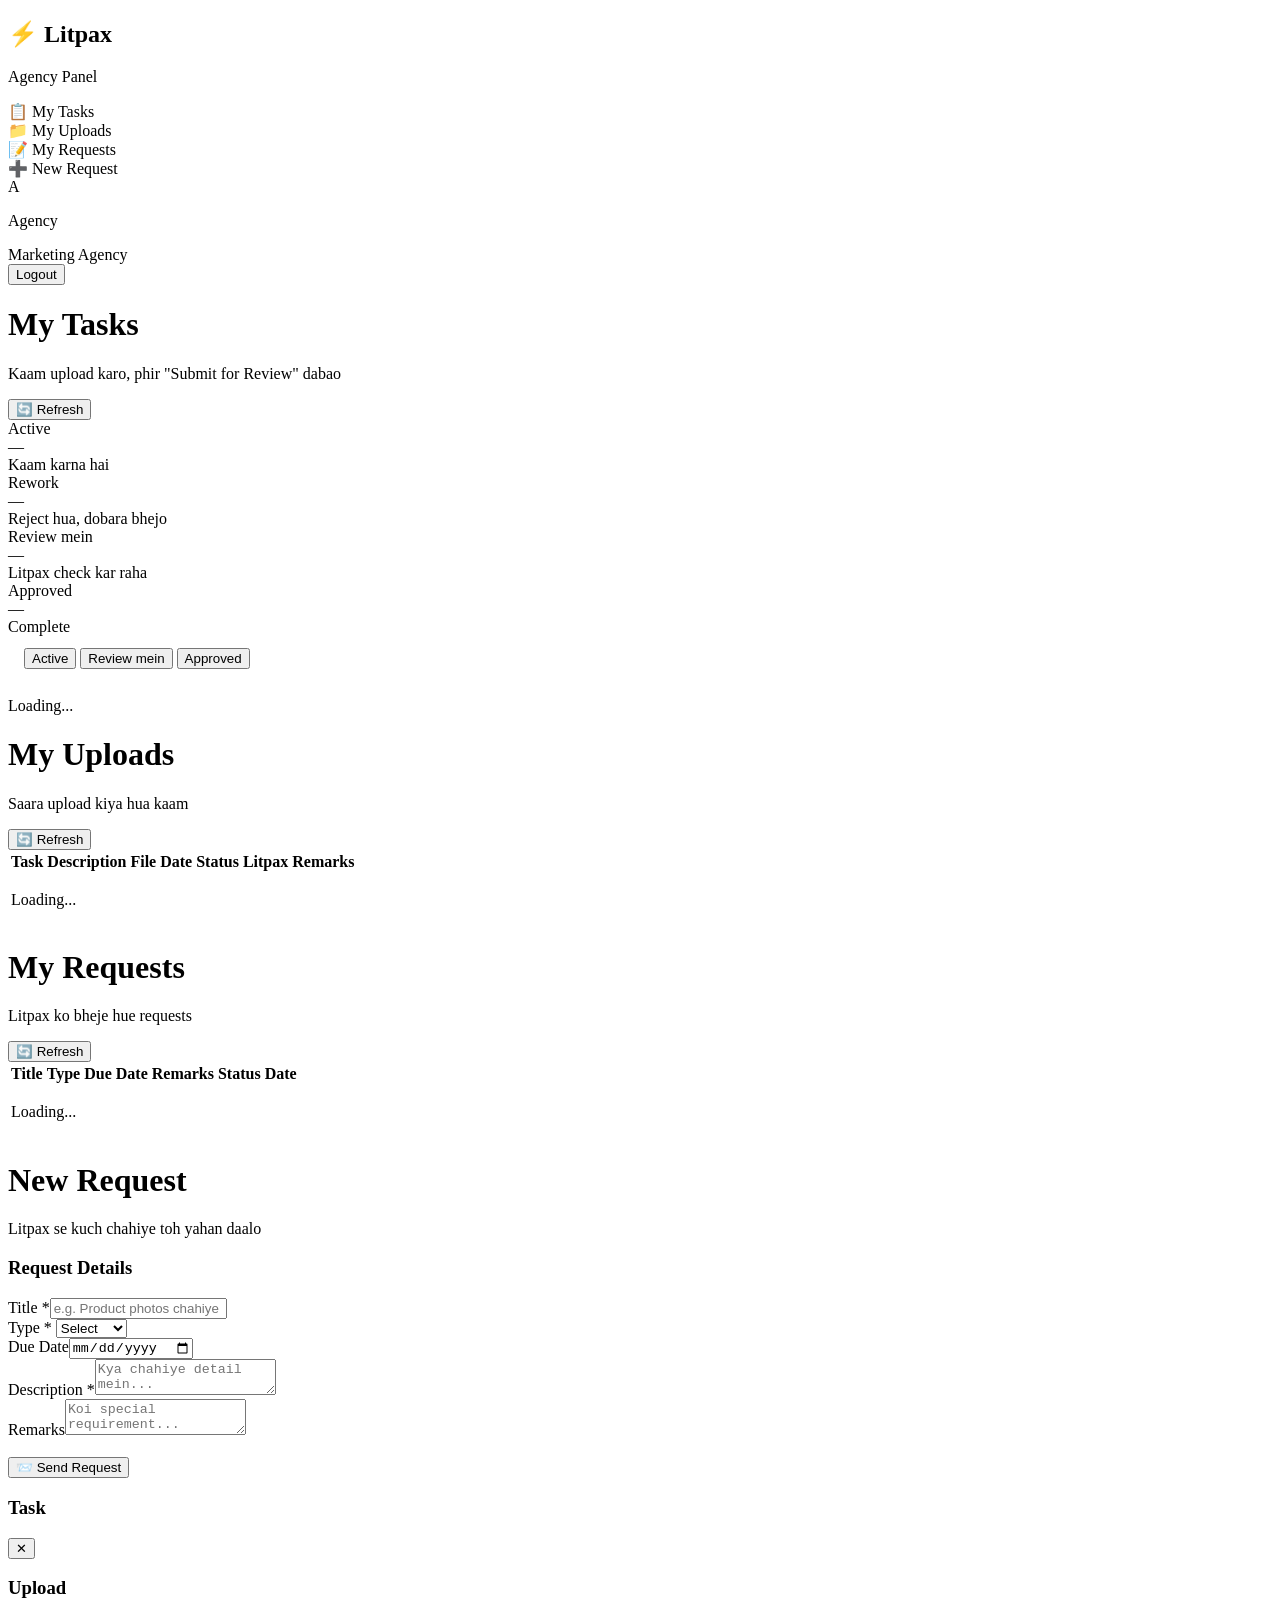
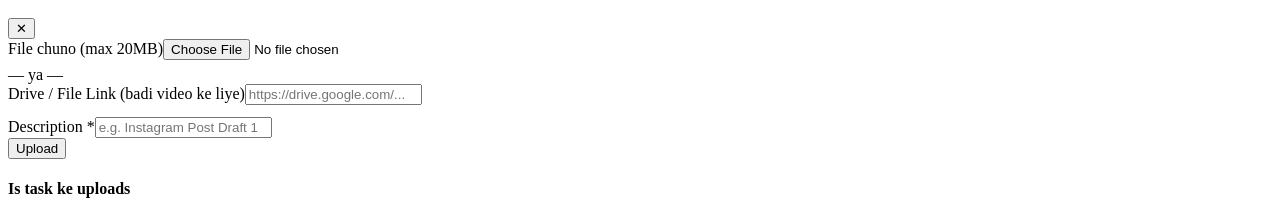
==== agency.html @ 3f4af27e "Update agency.html" ====
<!DOCTYPE html>
<html lang="en">
<head>
<meta charset="UTF-8"/>
<meta name="viewport" content="width=device-width, initial-scale=1.0"/>
<title>Agency — Litpax Marketing Hub</title>
<link rel="stylesheet" href="style.css"/>
</head>
<body class="theme-agency">

<div class="sidebar">
  <div class="sidebar-brand"><h2>⚡ Litpax</h2><p>Agency Panel</p></div>
  <nav class="nav">
    <div class="nav-item active" onclick="showSection('tasks')" id="nav-tasks"><span class="icon">📋</span> My Tasks <span class="nav-count alert" id="c-active"></span></div>
    <div class="nav-item" onclick="showSection('deliverables');loadDeliverables()" id="nav-deliverables"><span class="icon">📁</span> My Uploads</div>
    <div class="nav-item" onclick="showSection('requests');loadMyRequests()" id="nav-requests"><span class="icon">📝</span> My Requests</div>
    <div class="nav-item" onclick="showSection('newrequest')" id="nav-newrequest"><span class="icon">➕</span> New Request</div>
  </nav>
  <div class="sidebar-footer">
    <div class="user-chip">
      <div class="user-avatar" id="userAvatar">A</div>
      <div class="user-info"><p id="userName">Agency</p><span>Marketing Agency</span></div>
    </div>
    <button class="logout-btn" onclick="logout()">Logout</button>
  </div>
</div>

<div class="main">

  <!-- TASKS -->
  <div class="section active" id="section-tasks">
    <div class="page-header">
      <div><h1>My Tasks</h1><p>Kaam upload karo, phir "Submit for Review" dabao</p></div>
      <button class="btn-primary" onclick="loadTasks()">🔄 Refresh</button>
    </div>
    <div class="stats-grid">
      <div class="stat-card amber"><div class="stat-label">Active</div><div class="stat-value" id="s-active">—</div><div class="stat-sub">Kaam karna hai</div></div>
      <div class="stat-card red"><div class="stat-label">Rework</div><div class="stat-value" id="s-rework">—</div><div class="stat-sub">Reject hua, dobara bhejo</div></div>
      <div class="stat-card"><div class="stat-label">Review mein</div><div class="stat-value" id="s-review">—</div><div class="stat-sub">Litpax check kar raha</div></div>
      <div class="stat-card green"><div class="stat-label">Approved</div><div class="stat-value" id="s-done">—</div><div class="stat-sub">Complete</div></div>
    </div>
    <div id="alerts"></div>
    <div class="table-card" style="padding:12px 16px;margin-bottom:16px">
      <div class="filter-bar">
        <button class="filter-btn active" onclick="setActiveBtn(this);aFilter='active';renderTaskCards()">Active</button>
        <button class="filter-btn" onclick="setActiveBtn(this);aFilter='review';renderTaskCards()">Review mein</button>
        <button class="filter-btn" onclick="setActiveBtn(this);aFilter='done';renderTaskCards()">Approved</button>
      </div>
    </div>
    <div id="tasks-grid" class="tasks-grid"><div class="empty-state"><p>Loading...</p></div></div>
  </div>

  <!-- UPLOADS -->
  <div class="section" id="section-deliverables">
    <div class="page-header">
      <div><h1>My Uploads</h1><p>Saara upload kiya hua kaam</p></div>
      <button class="btn-primary" onclick="loadDeliverables()">🔄 Refresh</button>
    </div>
    <div class="table-card">
      <table><thead><tr><th>Task</th><th>Description</th><th>File</th><th>Date</th><th>Status</th><th>Litpax Remarks</th></tr></thead>
      <tbody id="del-tbody"><tr><td colspan="6" class="empty-state"><p>Loading...</p></td></tr></tbody></table>
    </div>
  </div>

  <!-- MY REQUESTS -->
  <div class="section" id="section-requests">
    <div class="page-header">
      <div><h1>My Requests</h1><p>Litpax ko bheje hue requests</p></div>
      <button class="btn-primary" onclick="loadMyRequests()">🔄 Refresh</button>
    </div>
    <div class="table-card">
      <table><thead><tr><th>Title</th><th>Type</th><th>Due Date</th><th>Remarks</th><th>Status</th><th>Date</th></tr></thead>
      <tbody id="req-tbody"><tr><td colspan="6" class="empty-state"><p>Loading...</p></td></tr></tbody></table>
    </div>
  </div>

  <!-- NEW REQUEST -->
  <div class="section" id="section-newrequest">
    <div class="page-header"><div><h1>New Request</h1><p>Litpax se kuch chahiye toh yahan daalo</p></div></div>
    <div class="form-card">
      <h3>Request Details</h3>
      <div class="form-grid">
        <div class="form-group full"><label>Title *</label><input type="text" id="r-title" maxlength="200" placeholder="e.g. Product photos chahiye"/></div>
        <div class="form-group">
          <label>Type *</label>
          <select id="r-type"><option value="">Select</option><option>Pictures</option><option>Content</option><option>Video</option><option>Other</option></select>
        </div>
        <div class="form-group"><label>Due Date</label><input type="date" id="r-due"/></div>
        <div class="form-group full"><label>Description *</label><textarea id="r-desc" placeholder="Kya chahiye detail mein..."></textarea></div>
        <div class="form-group full"><label>Remarks</label><textarea id="r-remarks" placeholder="Koi special requirement..."></textarea></div>
      </div>
      <br/>
      <button class="btn-primary" id="reqBtn" onclick="submitRequest()">📨 Send Request</button>
    </div>
  </div>

</div>

<!-- TASK DETAIL MODAL -->
<div class="modal-overlay" id="taskModal">
  <div class="modal">
    <div class="modal-head"><h3 id="modal-title">Task</h3><button class="modal-close" onclick="closeModal()">✕</button></div>
    <div id="modal-body"></div>
  </div>
</div>

<!-- UPLOAD MODAL -->
<div class="modal-overlay" id="uploadModal">
  <div class="modal">
    <div class="modal-head"><h3 id="up-title">Upload</h3><button class="modal-close" onclick="closeModal()">✕</button></div>
    <div class="form-group" style="margin-bottom:6px"><label>File chuno (max 20MB)</label><input type="file" id="up-file"/></div>
    <div class="upload-or">— ya —</div>
    <div class="form-group" style="margin-bottom:12px"><label>Drive / File Link (badi video ke liye)</label><input type="url" id="up-link" placeholder="https://drive.google.com/..."/></div>
    <div class="form-group"><label>Description *</label><input type="text" id="up-desc" maxlength="300" placeholder="e.g. Instagram Post Draft 1"/></div>
    <div class="modal-actions">
      <button class="btn-primary" id="up-btn">Upload</button>
    </div>
    <div class="deliverables-list"><h4>Is task ke uploads</h4><div id="up-prev"></div></div>
  </div>
</div>

<div class="toast" id="toast"></div>

<script src="config.js"></script>
<script src="app.js"></script>
<script src="agency.js"></script>
</body>
</html>
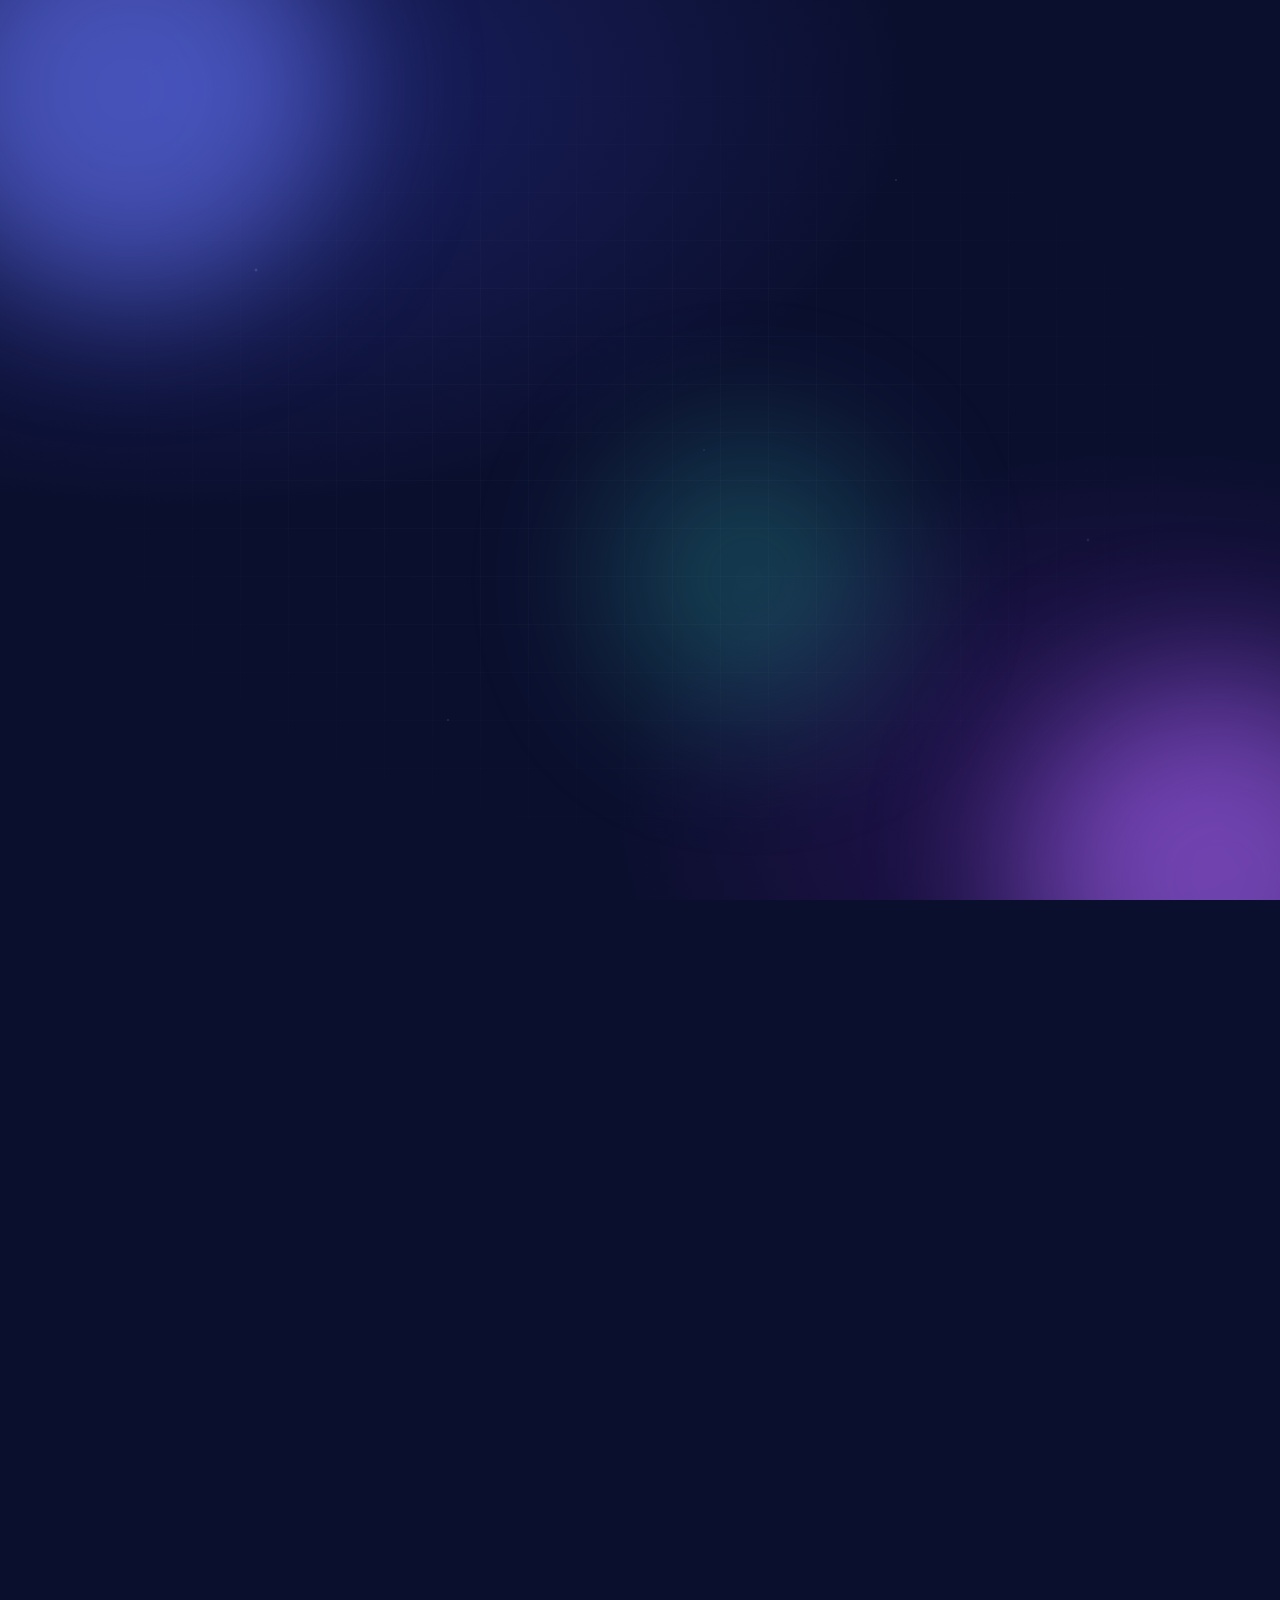
==== commit a8436299: "Update agency.html" ====
--- a/agency.html
+++ b/agency.html
@@ -30,20 +30,20 @@
   <!-- TASKS -->
   <div class="section active" id="section-tasks">
     <div class="page-header">
-      <div><h1>My Tasks</h1><p>Kaam upload karo, phir "Submit for Review" dabao</p></div>
+      <div><h1>My Tasks</h1><p>Upload your work, then click "Submit for Review"</p></div>
       <button class="btn-primary" onclick="loadTasks()">🔄 Refresh</button>
     </div>
     <div class="stats-grid">
-      <div class="stat-card amber"><div class="stat-label">Active</div><div class="stat-value" id="s-active">—</div><div class="stat-sub">Kaam karna hai</div></div>
-      <div class="stat-card red"><div class="stat-label">Rework</div><div class="stat-value" id="s-rework">—</div><div class="stat-sub">Reject hua, dobara bhejo</div></div>
-      <div class="stat-card"><div class="stat-label">Review mein</div><div class="stat-value" id="s-review">—</div><div class="stat-sub">Litpax check kar raha</div></div>
+      <div class="stat-card amber"><div class="stat-label">Active</div><div class="stat-value" id="s-active">—</div><div class="stat-sub">To do</div></div>
+      <div class="stat-card red"><div class="stat-label">Rework</div><div class="stat-value" id="s-rework">—</div><div class="stat-sub">Rejected — resubmit</div></div>
+      <div class="stat-card"><div class="stat-label">In Review</div><div class="stat-value" id="s-review">—</div><div class="stat-sub">Litpax is reviewing</div></div>
       <div class="stat-card green"><div class="stat-label">Approved</div><div class="stat-value" id="s-done">—</div><div class="stat-sub">Complete</div></div>
     </div>
     <div id="alerts"></div>
     <div class="table-card" style="padding:12px 16px;margin-bottom:16px">
       <div class="filter-bar">
         <button class="filter-btn active" onclick="setActiveBtn(this);aFilter='active';renderTaskCards()">Active</button>
-        <button class="filter-btn" onclick="setActiveBtn(this);aFilter='review';renderTaskCards()">Review mein</button>
+        <button class="filter-btn" onclick="setActiveBtn(this);aFilter='review';renderTaskCards()">In Review</button>
         <button class="filter-btn" onclick="setActiveBtn(this);aFilter='done';renderTaskCards()">Approved</button>
       </div>
     </div>
@@ -53,7 +53,7 @@
   <!-- UPLOADS -->
   <div class="section" id="section-deliverables">
     <div class="page-header">
-      <div><h1>My Uploads</h1><p>Saara upload kiya hua kaam</p></div>
+      <div><h1>My Uploads</h1><p>Everything you've uploaded</p></div>
       <button class="btn-primary" onclick="loadDeliverables()">🔄 Refresh</button>
     </div>
     <div class="table-card">
@@ -65,7 +65,7 @@
   <!-- MY REQUESTS -->
   <div class="section" id="section-requests">
     <div class="page-header">
-      <div><h1>My Requests</h1><p>Litpax ko bheje hue requests</p></div>
+      <div><h1>My Requests</h1><p>Requests you've sent to Litpax</p></div>
       <button class="btn-primary" onclick="loadMyRequests()">🔄 Refresh</button>
     </div>
     <div class="table-card">
@@ -76,18 +76,18 @@
 
   <!-- NEW REQUEST -->
   <div class="section" id="section-newrequest">
-    <div class="page-header"><div><h1>New Request</h1><p>Litpax se kuch chahiye toh yahan daalo</p></div></div>
+    <div class="page-header"><div><h1>New Request</h1><p>Need something from Litpax? Ask here</p></div></div>
     <div class="form-card">
       <h3>Request Details</h3>
       <div class="form-grid">
-        <div class="form-group full"><label>Title *</label><input type="text" id="r-title" maxlength="200" placeholder="e.g. Product photos chahiye"/></div>
+        <div class="form-group full"><label>Title *</label><input type="text" id="r-title" maxlength="200" placeholder="e.g. Need product photos"/></div>
         <div class="form-group">
           <label>Type *</label>
           <select id="r-type"><option value="">Select</option><option>Pictures</option><option>Content</option><option>Video</option><option>Other</option></select>
         </div>
         <div class="form-group"><label>Due Date</label><input type="date" id="r-due"/></div>
-        <div class="form-group full"><label>Description *</label><textarea id="r-desc" placeholder="Kya chahiye detail mein..."></textarea></div>
-        <div class="form-group full"><label>Remarks</label><textarea id="r-remarks" placeholder="Koi special requirement..."></textarea></div>
+        <div class="form-group full"><label>Description *</label><textarea id="r-desc" placeholder="Describe what you need..."></textarea></div>
+        <div class="form-group full"><label>Remarks</label><textarea id="r-remarks" placeholder="Any special requirements..."></textarea></div>
       </div>
       <br/>
       <button class="btn-primary" id="reqBtn" onclick="submitRequest()">📨 Send Request</button>
@@ -108,14 +108,14 @@
 <div class="modal-overlay" id="uploadModal">
   <div class="modal">
     <div class="modal-head"><h3 id="up-title">Upload</h3><button class="modal-close" onclick="closeModal()">✕</button></div>
-    <div class="form-group" style="margin-bottom:6px"><label>File chuno (max 20MB)</label><input type="file" id="up-file"/></div>
-    <div class="upload-or">— ya —</div>
-    <div class="form-group" style="margin-bottom:12px"><label>Drive / File Link (badi video ke liye)</label><input type="url" id="up-link" placeholder="https://drive.google.com/..."/></div>
+    <div class="form-group" style="margin-bottom:6px"><label>Choose a file (max 20MB)</label><input type="file" id="up-file"/></div>
+    <div class="upload-or">— or —</div>
+    <div class="form-group" style="margin-bottom:12px"><label>Drive / file link (for large videos)</label><input type="url" id="up-link" placeholder="https://drive.google.com/..."/></div>
     <div class="form-group"><label>Description *</label><input type="text" id="up-desc" maxlength="300" placeholder="e.g. Instagram Post Draft 1"/></div>
     <div class="modal-actions">
       <button class="btn-primary" id="up-btn">Upload</button>
     </div>
-    <div class="deliverables-list"><h4>Is task ke uploads</h4><div id="up-prev"></div></div>
+    <div class="deliverables-list"><h4>Uploads for this task</h4><div id="up-prev"></div></div>
   </div>
 </div>
 
--- a/style.css
+++ b/style.css
@@ -0,0 +1,660 @@
+@import url('https://fonts.googleapis.com/css2?family=Inter:wght@300;400;500;600;700&display=swap');
+
+/* ── RESET ── */
+* { margin: 0; padding: 0; box-sizing: border-box; }
+body { font-family: 'Inter', sans-serif; background: #f0f2f5; color: #1a1a2e; }
+
+/* ── SIDEBAR ── */
+.sidebar {
+  position: fixed; top: 0; left: 0;
+  width: 220px; height: 100vh;
+  display: flex; flex-direction: column; z-index: 100;
+}
+.sidebar-brand {
+  padding: 20px 20px 16px;
+  border-bottom: 1px solid rgba(255,255,255,0.1);
+}
+.sidebar-brand h2 { color: white; font-size: 14px; font-weight: 700; }
+.sidebar-brand p  { color: rgba(255,255,255,0.5); font-size: 11px; margin-top: 2px; }
+
+.nav { flex: 1; padding: 12px 0; }
+.nav-item {
+  display: flex; align-items: center; gap: 10px;
+  padding: 10px 20px; color: rgba(255,255,255,0.7);
+  font-size: 13px; font-weight: 500; cursor: pointer;
+  transition: all 0.2s; border-left: 3px solid transparent;
+}
+.nav-item:hover { color: white; background: rgba(255,255,255,0.08); }
+.nav-item.active { color: white; background: rgba(255,255,255,0.12); }
+.nav-item .icon { font-size: 16px; }
+
+.sidebar-footer {
+  padding: 16px 20px;
+  border-top: 1px solid rgba(255,255,255,0.1);
+}
+.user-chip { display: flex; align-items: center; gap: 10px; }
+.user-avatar {
+  width: 32px; height: 32px; border-radius: 50%;
+  background: rgba(255,255,255,0.2);
+  display: flex; align-items: center; justify-content: center;
+  color: white; font-size: 13px; font-weight: 700;
+}
+.user-info p    { color: white; font-size: 12px; font-weight: 600; }
+.user-info span { color: rgba(255,255,255,0.5); font-size: 11px; }
+.logout-btn {
+  margin-top: 10px; width: 100%; padding: 8px;
+  background: rgba(255,255,255,0.1); border: none;
+  color: rgba(255,255,255,0.7); border-radius: 6px;
+  font-size: 12px; cursor: pointer; font-family: 'Inter', sans-serif;
+}
+.logout-btn:hover { background: rgba(255,255,255,0.2); color: white; }
+
+/* ── MAIN ── */
+.main { margin-left: 220px; padding: 24px; min-height: 100vh; }
+
+.page-header {
+  display: flex; align-items: center;
+  justify-content: space-between; margin-bottom: 24px;
+}
+.page-header h1 { font-size: 22px; font-weight: 700; color: #1a1a2e; }
+.page-header p  { font-size: 13px; color: #888; margin-top: 2px; }
+
+/* ── SECTIONS ── */
+.section { display: none; }
+.section.active { display: block; }
+
+/* ── STATS ── */
+.stats-grid {
+  display: grid;
+  grid-template-columns: repeat(4, 1fr);
+  gap: 16px; margin-bottom: 24px;
+}
+.stats-grid.col3 { grid-template-columns: repeat(3, 1fr); }
+
+.stat-card {
+  background: white; border-radius: 12px; padding: 20px;
+  box-shadow: 0 1px 8px rgba(0,0,0,0.06);
+}
+.stat-label {
+  font-size: 11px; font-weight: 600; color: #888;
+  text-transform: uppercase; letter-spacing: 0.5px;
+}
+.stat-value { font-size: 30px; font-weight: 700; margin: 6px 0 2px; }
+.stat-sub   { font-size: 12px; color: #aaa; }
+.stat-card.red   .stat-value { color: #c62828; }
+.stat-card.green .stat-value { color: #2e7d32; }
+.stat-card.amber .stat-value { color: #e65100; }
+
+/* ── TABLE ── */
+.table-card {
+  background: white; border-radius: 12px;
+  box-shadow: 0 1px 8px rgba(0,0,0,0.06); overflow: hidden;
+}
+.table-header {
+  padding: 16px 20px;
+  display: flex; align-items: center;
+  justify-content: space-between;
+  border-bottom: 1px solid #f0f0f0;
+}
+.table-header h3 { font-size: 14px; font-weight: 700; }
+
+.filter-bar { display: flex; gap: 8px; }
+.filter-btn {
+  padding: 5px 12px; border: 1.5px solid #e8e8e8;
+  border-radius: 20px; font-size: 11px; font-weight: 600;
+  cursor: pointer; background: white; color: #555;
+  font-family: 'Inter', sans-serif; transition: all 0.2s;
+}
+
+table { width: 100%; border-collapse: collapse; }
+th {
+  padding: 10px 16px; text-align: left;
+  font-size: 11px; font-weight: 600; color: #888;
+  text-transform: uppercase; letter-spacing: 0.5px;
+  background: #fafafa; border-bottom: 1px solid #f0f0f0;
+}
+td {
+  padding: 12px 16px; font-size: 13px; color: #333;
+  border-bottom: 1px solid #f7f7f7;
+}
+tr:hover td { background: #fafafa; }
+tr:last-child td { border-bottom: none; }
+
+/* ── BADGES ── */
+.badge {
+  display: inline-block; padding: 3px 10px;
+  border-radius: 20px; font-size: 11px; font-weight: 600;
+}
+.badge-created    { background: #e8eaf6; color: #3949ab; }
+.badge-assigned   { background: #e3f2fd; color: #1565c0; }
+.badge-inprogress { background: #fff3e0; color: #e65100; }
+.badge-review     { background: #f3e5f5; color: #6a1b9a; }
+.badge-approved   { background: #e8f5e9; color: #2e7d32; }
+.badge-rejected   { background: #ffebee; color: #c62828; }
+
+.priority-high   { color: #c62828; font-weight: 600; }
+.priority-medium { color: #e65100; font-weight: 600; }
+.priority-low    { color: #2e7d32; font-weight: 600; }
+
+/* ── ACTION BUTTONS ── */
+.action-btn {
+  padding: 4px 10px; border-radius: 6px; font-size: 11px;
+  font-weight: 600; cursor: pointer; border: none;
+  font-family: 'Inter', sans-serif; margin-right: 4px;
+}
+.btn-view     { background: #e8eaf6; color: #3949ab; }
+.btn-approve  { background: #e8f5e9; color: #2e7d32; }
+.btn-reject   { background: #ffebee; color: #c62828; }
+.btn-forward  { background: #e8f5e9; color: #2e7d32; }
+.btn-progress { background: #fff3e0; color: #e65100; }
+
+.btn-sm {
+  padding: 6px 12px; border-radius: 6px; font-size: 12px;
+  font-weight: 600; cursor: pointer; border: none;
+  font-family: 'Inter', sans-serif; transition: all 0.2s;
+}
+.btn-upload { background: #f3e5f5; color: #4a148c; }
+.btn-upload:hover { background: #e1bee7; }
+.btn-done   { background: #e8f5e9; color: #2e7d32; }
+.btn-done:hover { background: #c8e6c9; }
+
+/* ── PRIMARY BUTTON ── */
+.btn-primary {
+  padding: 11px 24px; color: white; border: none;
+  border-radius: 8px; font-size: 13px; font-weight: 600;
+  cursor: pointer; font-family: 'Inter', sans-serif;
+  transition: background 0.2s;
+}
+.btn-primary:disabled { background: #aaa !important; cursor: not-allowed; }
+
+/* ── FORM ── */
+.form-card {
+  background: white; border-radius: 12px; padding: 24px;
+  box-shadow: 0 1px 8px rgba(0,0,0,0.06); margin-bottom: 20px;
+}
+.form-card h3 { font-size: 15px; font-weight: 700; margin-bottom: 20px; }
+.form-grid { display: grid; grid-template-columns: 1fr 1fr; gap: 16px; }
+.form-group { display: flex; flex-direction: column; gap: 6px; }
+.form-group.full { grid-column: 1 / -1; }
+.form-group label {
+  font-size: 11px; font-weight: 600; color: #555;
+  text-transform: uppercase; letter-spacing: 0.5px;
+}
+.form-group input,
+.form-group select,
+.form-group textarea {
+  padding: 10px 12px; border: 1.5px solid #e8e8e8;
+  border-radius: 8px; font-size: 13px; outline: none;
+  font-family: 'Inter', sans-serif; transition: border-color 0.2s; color: #1a1a2e;
+}
+.form-group textarea { resize: vertical; min-height: 80px; }
+
+/* ── MODAL ── */
+.modal-overlay {
+  position: fixed; inset: 0; background: rgba(0,0,0,0.4);
+  display: none; align-items: center;
+  justify-content: center; z-index: 1000;
+}
+.modal-overlay.open { display: flex; }
+.modal {
+  background: white; border-radius: 16px;
+  width: 540px; max-width: 90vw; max-height: 85vh;
+  overflow-y: auto; padding: 28px;
+  box-shadow: 0 8px 40px rgba(0,0,0,0.15);
+}
+.modal-head {
+  display: flex; align-items: center;
+  justify-content: space-between; margin-bottom: 20px;
+}
+.modal-head h3 { font-size: 16px; font-weight: 700; }
+.modal-close {
+  width: 28px; height: 28px; background: #f0f0f0; border: none;
+  border-radius: 50%; cursor: pointer; font-size: 16px;
+  display: flex; align-items: center; justify-content: center;
+}
+.modal-actions { display: flex; gap: 8px; margin-top: 16px; }
+
+.detail-row { display: flex; gap: 12px; margin-bottom: 12px; }
+.detail-item { flex: 1; }
+.detail-item label {
+  font-size: 10px; font-weight: 600; color: #aaa;
+  text-transform: uppercase; display: block; margin-bottom: 3px;
+}
+.detail-item p { font-size: 13px; color: #333; font-weight: 500; }
+
+/* ── DELIVERABLES ── */
+.deliverables-list { margin-top: 16px; }
+.deliverables-list h4 {
+  font-size: 12px; font-weight: 700; color: #555;
+  text-transform: uppercase; margin-bottom: 10px;
+}
+.del-item {
+  padding: 10px 12px; background: #f8f9ff;
+  border-radius: 8px; margin-bottom: 8px; font-size: 13px;
+}
+.del-item a { text-decoration: none; font-weight: 500; }
+.del-item a:hover { text-decoration: underline; }
+.del-meta { font-size: 11px; color: #aaa; margin-top: 3px; }
+
+/* ── TASK CARDS (Agency) ── */
+.tasks-grid {
+  display: grid;
+  grid-template-columns: repeat(auto-fill, minmax(320px, 1fr));
+  gap: 16px;
+}
+.task-card {
+  background: white; border-radius: 12px; padding: 20px;
+  box-shadow: 0 1px 8px rgba(0,0,0,0.06);
+  border-left: 4px solid #e8e8e8; transition: box-shadow 0.2s;
+}
+.task-card:hover { box-shadow: 0 4px 20px rgba(0,0,0,0.1); }
+.task-card.priority-High   { border-left-color: #c62828; }
+.task-card.priority-Medium { border-left-color: #e65100; }
+.task-card.priority-Low    { border-left-color: #2e7d32; }
+.task-card-head {
+  display: flex; align-items: flex-start;
+  justify-content: space-between; margin-bottom: 10px;
+}
+.task-card-head h3 {
+  font-size: 14px; font-weight: 700; color: #1a1a2e;
+  flex: 1; margin-right: 8px;
+}
+.task-desc {
+  font-size: 12px; color: #888; margin-bottom: 12px;
+  display: -webkit-box; -webkit-line-clamp: 2;
+  -webkit-box-orient: vertical; overflow: hidden;
+}
+.task-meta { display: flex; gap: 16px; margin-bottom: 14px; }
+.task-meta-item { font-size: 11px; color: #aaa; }
+.task-meta-item strong { color: #555; }
+.task-actions { display: flex; gap: 8px; flex-wrap: wrap; }
+
+/* ── MISC ── */
+.empty-state { text-align: center; padding: 48px 20px; color: #aaa; }
+.empty-state p { font-size: 14px; margin-top: 8px; }
+
+.remarks-input {
+  width: 100%; padding: 10px 12px; border: 1.5px solid #e8e8e8;
+  border-radius: 8px; font-size: 13px; outline: none;
+  font-family: 'Inter', sans-serif; margin: 12px 0 8px;
+}
+.remarks-input:focus { border-color: #1a237e; }
+
+/* ── TOAST ── */
+.toast {
+  position: fixed; bottom: 24px; right: 24px;
+  color: white; padding: 12px 20px; border-radius: 10px;
+  font-size: 13px; font-weight: 500;
+  box-shadow: 0 4px 20px rgba(0,0,0,0.15);
+  transform: translateY(80px); opacity: 0;
+  transition: all 0.3s; z-index: 9999;
+}
+.toast.show { transform: translateY(0); opacity: 1; }
+
+/* ── SPINNER ── */
+.spinner {
+  display: inline-block; width: 14px; height: 14px;
+  border: 2px solid rgba(255,255,255,0.4);
+  border-top-color: white; border-radius: 50%;
+  animation: spin 0.7s linear infinite;
+  vertical-align: middle; margin-right: 6px;
+}
+@keyframes spin { to { transform: rotate(360deg); } }
+
+/* ═════════════ v2 ADDITIONS ═════════════ */
+
+/* ── ROLE THEMES (pehle har page ke inline <style> mein the) ── */
+body.theme-owner    { --theme: #1a237e; --theme-2: #283593; --theme-accent: #7986cb; }
+body.theme-employee { --theme: #1b5e20; --theme-2: #2e7d32; --theme-accent: #a5d6a7; }
+body.theme-agency   { --theme: #4a148c; --theme-2: #6a1b9a; --theme-accent: #ce93d8; }
+.sidebar { background: var(--theme, #1a237e); }
+.nav-item.active { border-left-color: var(--theme-accent, #7986cb); }
+.stat-value { color: var(--theme, #1a237e); }
+.btn-primary { background: var(--theme, #1a237e); }
+.btn-primary:hover { background: var(--theme-2, #283593); }
+.filter-btn.active { background: var(--theme, #1a237e); color: white; border-color: var(--theme, #1a237e); }
+.toast { background: var(--theme, #1a237e); }
+.form-group input:focus, .form-group select:focus, .form-group textarea:focus,
+.remarks-input:focus { border-color: var(--theme, #1a237e); }
+
+/* nav count bubble */
+.nav-count {
+  margin-left: auto; background: rgba(255,255,255,0.22); color: white;
+  font-size: 10px; font-weight: 700; padding: 1px 7px; border-radius: 10px;
+}
+.nav-count.alert { background: #ef5350; }
+
+/* ── TAGS / BADGES ── */
+.tag { padding: 2px 8px; border-radius: 4px; font-size: 11px; font-weight: 600; white-space: nowrap; }
+.tag-internal { background: #e3f2fd; color: #1565c0; }
+.tag-agency   { background: #f3e5f5; color: #6a1b9a; }
+.tag-rework   { background: #fff3e0; color: #e65100; margin-left: 4px; }
+.badge-cancelled { background: #eceff1; color: #607d8b; }
+.badge-pending   { background: #fff3e0; color: #e65100; }
+.badge-done      { background: #e8f5e9; color: #2e7d32; }
+
+.due-overdue { color: #c62828; font-weight: 700; }
+.due-today   { color: #e65100; font-weight: 700; }
+.muted { color: #aaa; font-size: 13px; }
+.small { font-size: 11px; }
+.pre-wrap { white-space: pre-wrap; font-size: 13px; margin-top: 4px; }
+
+/* ── TO-DO CHECKBOX ── */
+.td-check { width: 36px; padding-right: 0; }
+.chk {
+  width: 20px; height: 20px; cursor: pointer; accent-color: var(--theme, #1a237e);
+}
+tr.row-done td { opacity: 0.45; text-decoration: line-through; }
+tr.row-cancelled td { opacity: 0.55; }
+
+/* ── ALERT BOX (Overdue / Aaj due) ── */
+.alert-box {
+  background: #fff5f5; border: 1.5px solid #ffcdd2; border-radius: 12px;
+  padding: 14px 18px; margin-bottom: 20px;
+}
+.alert-box.today { background: #fffaf0; border-color: #ffe0b2; }
+.alert-box h4 { font-size: 13px; font-weight: 700; color: #c62828; margin-bottom: 8px; }
+.alert-box.today h4 { color: #e65100; }
+.alert-item {
+  display: flex; align-items: center; gap: 10px; padding: 6px 0;
+  font-size: 13px; border-top: 1px dashed #f3d3d3; cursor: pointer;
+}
+.alert-item:first-of-type { border-top: none; }
+.alert-item:hover strong { text-decoration: underline; }
+.alert-item .meta { margin-left: auto; font-size: 11px; color: #888; }
+
+/* ── REJECT BOX ── */
+.reject-box {
+  background: #ffebee; color: #b71c1c; border-radius: 8px;
+  padding: 10px 12px; font-size: 12px; margin: 4px 0 12px;
+}
+
+/* ── COMMENTS ── */
+.comments { margin-top: 18px; }
+.comments h4 { font-size: 12px; font-weight: 700; color: #555; text-transform: uppercase; margin-bottom: 10px; }
+#m-cmts { max-height: 220px; overflow-y: auto; }
+.cmt { background: #f7f7fb; border-radius: 8px; padding: 8px 12px; margin-bottom: 8px; }
+.cmt-owner    { border-left: 3px solid #1a237e; }
+.cmt-employee { border-left: 3px solid #1b5e20; }
+.cmt-agency   { border-left: 3px solid #4a148c; }
+.cmt-head { font-size: 12px; display: flex; align-items: center; gap: 6px; }
+.cmt-time { margin-left: auto; color: #aaa; font-size: 11px; }
+.comment-form { display: flex; gap: 8px; align-items: center; }
+.comment-form .remarks-input { margin: 0; }
+
+.modal-actions-wrap:empty { display: none; }
+.modal-actions-wrap {
+  margin-top: 18px; padding-top: 16px; border-top: 1px solid #f0f0f0;
+}
+.modal-sm { width: 420px; }
+.btn-ghost {
+  padding: 11px 20px; background: #f0f0f0; color: #555; border: none; border-radius: 8px;
+  font-size: 13px; font-weight: 600; cursor: pointer; font-family: 'Inter', sans-serif;
+}
+.btn-danger-text {
+  background: none; border: none; color: #c62828; font-size: 12px; font-weight: 600;
+  cursor: pointer; font-family: 'Inter', sans-serif; margin-top: 12px;
+}
+.input-error { border-color: #c62828 !important; }
+.action-row { display: flex; gap: 8px; align-items: center; flex-wrap: wrap; }
+.action-row select, .action-row .remarks-input { flex: 1; margin: 0; min-width: 160px; }
+.action-row select { padding: 10px 12px; border: 1.5px solid #e8e8e8; border-radius: 8px; font-family: 'Inter', sans-serif; }
+
+/* ── TOAST UNDO ── */
+.toast { display: flex; align-items: center; gap: 14px; }
+.toast-undo {
+  background: rgba(255,255,255,0.2); color: white; border: none; border-radius: 6px;
+  padding: 4px 10px; font-weight: 700; cursor: pointer; font-family: 'Inter', sans-serif;
+}
+
+/* ── TASK FOR TOGGLE (owner) ── */
+.task-for-toggle { display: flex; border: 1.5px solid #e8e8e8; border-radius: 8px; overflow: hidden; }
+.task-for-btn {
+  flex: 1; padding: 10px 12px; border: none; background: white; font-size: 13px;
+  font-weight: 500; cursor: pointer; font-family: 'Inter', sans-serif; color: #555;
+}
+.task-for-btn.active { background: var(--theme, #1a237e); color: white; font-weight: 600; }
+.task-for-btn:first-child { border-right: 1.5px solid #e8e8e8; }
+.agency-field { display: none; }
+.agency-field.show { display: flex; }
+
+/* ── REQUEST CARDS ── */
+.req-card {
+  background: white; border-radius: 12px; padding: 20px; box-shadow: 0 1px 8px rgba(0,0,0,0.06);
+  border-left: 4px solid #a5d6a7; margin-bottom: 12px;
+}
+.req-card.status-pending  { border-left-color: #e65100; }
+.req-card.status-done     { border-left-color: #2e7d32; }
+.req-card.status-rejected { border-left-color: #c62828; }
+.req-card-head { display: flex; align-items: flex-start; justify-content: space-between; margin-bottom: 8px; }
+.req-card-head h3 { font-size: 14px; font-weight: 700; color: #1a1a2e; }
+.req-meta { display: flex; gap: 16px; margin: 8px 0 12px; flex-wrap: wrap; }
+.req-meta-item { font-size: 11px; color: #aaa; }
+.req-meta-item strong { color: #555; }
+
+/* agency card extras */
+.task-card .reject-box { margin: 0 0 12px; }
+.upload-or { text-align: center; font-size: 11px; color: #aaa; margin: 6px 0; }
+.stats-grid.col5 { grid-template-columns: repeat(5, 1fr); }
+
+/* ── LOGIN (premium, animated) ── */
+body.login-page {
+  --lg-a: #6c7cff; --lg-b: #b06cff; --lg-c: #38d6c4;
+  min-height: 100vh; margin: 0; overflow-x: hidden;
+  background: #0b0f2e; color: #e8eaff;
+  font-family: 'Inter', sans-serif;
+}
+body.login-page.theme-owner    { --lg-a: #7986cb; }
+body.login-page.theme-employee { --lg-a: #66bb6a; --lg-b: #26a69a; }
+body.login-page.theme-agency   { --lg-a: #ba68c8; --lg-b: #7e57c2; }
+
+/* background */
+.lg-bg { position: fixed; inset: 0; overflow: hidden; z-index: 0;
+  background: radial-gradient(1200px 700px at 15% 10%, #1b2268 0%, transparent 60%),
+              radial-gradient(900px 600px at 90% 90%, #2a1458 0%, transparent 60%), #0b0f2e; }
+.orb { position: absolute; border-radius: 50%; filter: blur(70px); opacity: .55; animation: orbFloat 18s ease-in-out infinite; }
+.orb-1 { width: 420px; height: 420px; background: var(--lg-a); top: -120px; left: -80px; }
+.orb-2 { width: 360px; height: 360px; background: var(--lg-b); bottom: -120px; right: -60px; animation-delay: -6s; animation-duration: 22s; }
+.orb-3 { width: 260px; height: 260px; background: var(--lg-c); top: 45%; left: 45%; opacity: .25; animation-delay: -11s; animation-duration: 26s; }
+@keyframes orbFloat {
+  0%, 100% { transform: translate(0, 0) scale(1); }
+  33%      { transform: translate(60px, 40px) scale(1.1); }
+  66%      { transform: translate(-40px, 60px) scale(.95); }
+}
+.lg-grid { position: absolute; inset: 0; opacity: .5;
+  background-image: linear-gradient(rgba(255,255,255,.04) 1px, transparent 1px),
+                    linear-gradient(90deg, rgba(255,255,255,.04) 1px, transparent 1px);
+  background-size: 48px 48px;
+  mask-image: radial-gradient(ellipse at center, #000 30%, transparent 75%);
+  -webkit-mask-image: radial-gradient(ellipse at center, #000 30%, transparent 75%);
+  animation: gridMove 30s linear infinite; }
+@keyframes gridMove { to { background-position: 48px 48px, 48px 48px; } }
+.lg-sparks { position: absolute; inset: 0;
+  background-image: radial-gradient(2px 2px at 20% 30%, rgba(255,255,255,.6), transparent),
+                    radial-gradient(1.5px 1.5px at 70% 20%, rgba(255,255,255,.5), transparent),
+                    radial-gradient(2px 2px at 85% 60%, rgba(255,255,255,.4), transparent),
+                    radial-gradient(1.5px 1.5px at 35% 80%, rgba(255,255,255,.5), transparent),
+                    radial-gradient(1px 1px at 55% 50%, rgba(255,255,255,.6), transparent);
+  animation: twinkle 6s ease-in-out infinite alternate; }
+@keyframes twinkle { from { opacity: .3; } to { opacity: 1; } }
+
+/* layout */
+.lg-shell { position: relative; z-index: 1; min-height: 100vh; display: grid;
+  grid-template-columns: 1.1fr 1fr; align-items: center; gap: 48px;
+  max-width: 1180px; margin: 0 auto; padding: 48px 40px; }
+
+/* stagger entrance */
+.anim { opacity: 0; transform: translateY(18px); animation: fadeUp .7s cubic-bezier(.2,.8,.2,1) forwards;
+  animation-delay: calc(var(--d, 0) * 90ms + 150ms); }
+@keyframes fadeUp { to { opacity: 1; transform: none; } }
+
+/* brand side */
+.lg-logo { width: 64px; height: 64px; border-radius: 18px; display: grid; place-items: center;
+  background: linear-gradient(135deg, var(--lg-a), var(--lg-b));
+  box-shadow: 0 10px 40px -8px var(--lg-a); position: relative; margin-bottom: 28px; }
+.lg-logo::after { content: ''; position: absolute; inset: -6px; border-radius: 22px;
+  border: 2px solid var(--lg-a); opacity: 0; animation: ring 2.6s ease-out infinite 1s; }
+@keyframes ring { 0% { opacity: .7; transform: scale(.9); } 100% { opacity: 0; transform: scale(1.25); } }
+.lg-logo .bolt { width: 32px; height: 32px; fill: #fff; filter: drop-shadow(0 0 6px rgba(255,255,255,.6));
+  animation: boltFlash 4s ease-in-out infinite 1.2s; }
+@keyframes boltFlash { 0%, 90%, 100% { opacity: 1; } 93% { opacity: .35; } 96% { opacity: 1; } }
+
+.lg-eyebrow { font-size: 12px; font-weight: 700; letter-spacing: 3px; text-transform: uppercase;
+  color: rgba(232,234,255,.55); margin-bottom: 12px; }
+.lg-title { font-family: 'Plus Jakarta Sans', 'Inter', sans-serif; font-size: 48px; line-height: 1.08;
+  font-weight: 800; letter-spacing: -1px; color: #fff; }
+.grad-text { background: linear-gradient(90deg, var(--lg-a), var(--lg-b), var(--lg-c), var(--lg-a));
+  background-size: 300% 100%; -webkit-background-clip: text; background-clip: text; color: transparent;
+  animation: gradShift 8s linear infinite; }
+@keyframes gradShift { to { background-position: 300% 0; } }
+.lg-sub { margin-top: 16px; font-size: 16px; color: rgba(232,234,255,.65); max-width: 420px; }
+
+.lg-features { list-style: none; margin: 36px 0 0; padding: 0; display: grid; gap: 14px; max-width: 440px; }
+.lg-features li { display: flex; gap: 14px; align-items: flex-start; padding: 14px 16px; border-radius: 14px;
+  background: rgba(255,255,255,.04); border: 1px solid rgba(255,255,255,.07);
+  transition: transform .25s, background .25s, border-color .25s; }
+.lg-features li:hover { transform: translateX(6px); background: rgba(255,255,255,.07); border-color: rgba(255,255,255,.14); }
+.lg-features .fi { flex: none; width: 30px; height: 30px; border-radius: 9px; display: grid; place-items: center;
+  font-size: 14px; font-weight: 700; color: #fff; background: linear-gradient(135deg, var(--lg-a), var(--lg-b)); }
+.lg-features strong { display: block; font-size: 14px; color: #fff; }
+.lg-features small { font-size: 12px; color: rgba(232,234,255,.55); }
+
+.lg-battery { display: flex; align-items: center; gap: 12px; margin-top: 32px; font-size: 12px; color: rgba(232,234,255,.5); }
+.bat { position: relative; width: 44px; height: 22px; border: 2px solid rgba(255,255,255,.5); border-radius: 5px; padding: 2px; }
+.bat::after { content: ''; position: absolute; right: -6px; top: 5px; width: 3px; height: 8px; border-radius: 0 2px 2px 0; background: rgba(255,255,255,.5); }
+.bat-fill { height: 100%; border-radius: 2px; background: linear-gradient(90deg, var(--lg-c), #7cf29c);
+  animation: charge 3s ease-in-out infinite; }
+@keyframes charge { 0% { width: 10%; } 80%, 100% { width: 100%; } }
+.bat-bolt { position: absolute; inset: 0; margin: auto; width: 12px; height: 12px; fill: #0b0f2e; }
+
+/* card */
+.lg-card-wrap { display: flex; flex-direction: column; align-items: center; perspective: 1200px; }
+.lg-card { --rx: 0deg; --ry: 0deg; --mx: 50%; --my: 0%;
+  position: relative; width: 100%; max-width: 410px; padding: 40px 36px 32px; border-radius: 24px;
+  background: rgba(255,255,255,.07); border: 1px solid rgba(255,255,255,.14);
+  backdrop-filter: blur(22px) saturate(140%); -webkit-backdrop-filter: blur(22px) saturate(140%);
+  box-shadow: 0 30px 80px -20px rgba(0,0,0,.6), inset 0 1px 0 rgba(255,255,255,.12);
+  transform: rotateX(var(--rx)) rotateY(var(--ry)); transition: transform .2s ease-out;
+  opacity: 0; animation: cardIn .9s cubic-bezier(.2,.8,.2,1) .35s forwards; overflow: hidden; }
+@keyframes cardIn { from { opacity: 0; transform: translateY(30px) scale(.96); } to { opacity: 1; transform: none; } }
+.lg-card-glow { position: absolute; inset: 0; pointer-events: none; border-radius: inherit;
+  background: radial-gradient(420px circle at var(--mx) var(--my), rgba(255,255,255,.10), transparent 45%); }
+.lg-card::before { content: ''; position: absolute; inset: 0; border-radius: inherit; padding: 1px; pointer-events: none;
+  background: conic-gradient(from var(--ang, 0deg), transparent 0 70%, var(--lg-a), var(--lg-b), transparent);
+  -webkit-mask: linear-gradient(#000 0 0) content-box, linear-gradient(#000 0 0);
+  -webkit-mask-composite: xor; mask-composite: exclude; animation: spinBorder 6s linear infinite; }
+@property --ang { syntax: '<angle>'; initial-value: 0deg; inherits: false; }
+@keyframes spinBorder { to { --ang: 360deg; } }
+
+.lg-card-logo { display: none; }
+.lg-card h2 { font-family: 'Plus Jakarta Sans', 'Inter', sans-serif; font-size: 26px; font-weight: 800; color: #fff; text-align: center; }
+.lg-hint { text-align: center; font-size: 13px; color: rgba(232,234,255,.6); margin-top: 6px; }
+
+/* PIN boxes */
+.pin-row { display: flex; justify-content: center; gap: 14px; margin: 28px 0 10px; }
+.pin-box { width: 62px; height: 70px; border-radius: 16px; text-align: center;
+  font-size: 28px; font-weight: 700; color: #fff; caret-color: var(--lg-a);
+  background: rgba(255,255,255,.06); border: 1.5px solid rgba(255,255,255,.16); outline: none;
+  font-family: 'Plus Jakarta Sans', 'Inter', sans-serif;
+  transition: border-color .2s, box-shadow .2s, transform .2s, background .2s; }
+.pin-box:focus { border-color: var(--lg-a); background: rgba(255,255,255,.1);
+  box-shadow: 0 0 0 4px color-mix(in srgb, var(--lg-a) 30%, transparent), 0 8px 24px -8px var(--lg-a);
+  transform: translateY(-3px); }
+.pin-box.filled { animation: pop .25s ease; border-color: color-mix(in srgb, var(--lg-a) 70%, white); }
+@keyframes pop { 50% { transform: scale(1.12); } }
+.pin-box:disabled { opacity: .7; }
+.pin-row.error .pin-box { border-color: #ff6b81; background: rgba(255,107,129,.1); }
+.pin-row.ok .pin-box { border-color: #4ade80; background: rgba(74,222,128,.14);
+  box-shadow: 0 0 18px -4px #4ade80; transition-delay: calc(var(--i, 0) * 60ms); }
+.pin-row.ok .pin-box:nth-child(2) { --i: 1; } .pin-row.ok .pin-box:nth-child(3) { --i: 2; } .pin-row.ok .pin-box:nth-child(4) { --i: 3; }
+
+.pin-toggle { display: block; margin: 0 auto; background: none; border: none; color: rgba(232,234,255,.55);
+  font-size: 12px; cursor: pointer; font-family: inherit; padding: 4px 8px; border-radius: 6px; transition: color .2s; }
+.pin-toggle:hover { color: #fff; }
+
+/* button */
+.login-btn { position: relative; overflow: hidden; width: 100%; margin-top: 20px; padding: 15px; border: none; border-radius: 14px;
+  display: flex; align-items: center; justify-content: center; gap: 10px;
+  font-size: 15px; font-weight: 700; color: #fff; cursor: pointer; font-family: inherit;
+  background: linear-gradient(135deg, var(--lg-a), var(--lg-b)); background-size: 200% 200%;
+  box-shadow: 0 12px 30px -10px var(--lg-a); transition: transform .2s, box-shadow .2s, background-position .4s; }
+.login-btn:hover { transform: translateY(-2px); background-position: 100% 0; box-shadow: 0 18px 40px -12px var(--lg-a); }
+.login-btn:active { transform: translateY(0) scale(.98); }
+.login-btn .btn-arrow { transition: transform .25s; }
+.login-btn:hover .btn-arrow { transform: translateX(5px); }
+.login-btn::after { content: ''; position: absolute; top: 0; left: -60%; width: 40%; height: 100%;
+  background: linear-gradient(100deg, transparent, rgba(255,255,255,.35), transparent); transform: skewX(-20deg); }
+.login-btn:hover::after, .login-btn.loading::after { animation: shimmer 1.1s ease infinite; }
+@keyframes shimmer { to { left: 130%; } }
+.login-btn:disabled { cursor: wait; }
+.login-btn.loading .btn-arrow { animation: spinArrow .8s linear infinite; }
+@keyframes spinArrow { to { transform: rotate(360deg); } }
+
+.login-error { max-height: 0; overflow: hidden; opacity: 0; margin-top: 0; text-align: center;
+  font-size: 13px; color: #ff9aa9; transition: all .3s; }
+.login-error.show { max-height: 40px; opacity: 1; margin-top: 14px; }
+
+#stateForm.shake { animation: shake .45s cubic-bezier(.36,.07,.19,.97); }
+@keyframes shake { 15%, 85% { transform: translateX(-3px); } 30%, 70% { transform: translateX(6px); }
+  45%, 55% { transform: translateX(-9px); } 50% { transform: translateX(9px); } }
+
+.role-chips { display: flex; justify-content: center; gap: 8px; margin-top: 24px; flex-wrap: wrap; }
+.chip { display: inline-flex; align-items: center; gap: 6px; padding: 5px 11px; border-radius: 99px; font-size: 11px; font-weight: 600;
+  color: rgba(232,234,255,.6); background: rgba(255,255,255,.05); border: 1px solid rgba(255,255,255,.08); transition: all .3s; }
+.chip i { width: 7px; height: 7px; border-radius: 50%; background: var(--c); box-shadow: 0 0 8px var(--c); }
+.chip.on { color: #fff; border-color: var(--lg-a); background: rgba(255,255,255,.12); transform: scale(1.08); }
+
+/* states */
+.lg-state { transition: opacity .35s, transform .35s; }
+.lg-success { position: absolute; inset: 0; display: flex; flex-direction: column; align-items: center; justify-content: center;
+  padding: 36px; opacity: 0; transform: scale(.92); pointer-events: none; }
+.lg-card.success #stateForm { opacity: 0; transform: scale(.95); }
+.lg-card.success .lg-success { opacity: 1; transform: none; }
+.check { width: 84px; height: 84px; margin-bottom: 16px; }
+.check circle { fill: none; stroke: #4ade80; stroke-width: 2.5; stroke-dasharray: 151; stroke-dashoffset: 151; }
+.check path { fill: none; stroke: #4ade80; stroke-width: 3.5; stroke-linecap: round; stroke-linejoin: round;
+  stroke-dasharray: 36; stroke-dashoffset: 36; }
+.lg-card.success .check circle { animation: draw .6s ease forwards .1s; }
+.lg-card.success .check path { animation: draw .35s ease forwards .6s; }
+.lg-card.success .check { filter: drop-shadow(0 0 14px rgba(74,222,128,.55)); }
+@keyframes draw { to { stroke-dashoffset: 0; } }
+.lg-progress { width: 160px; height: 4px; border-radius: 4px; background: rgba(255,255,255,.1); margin-top: 22px; overflow: hidden; }
+.lg-progress span { display: block; height: 100%; width: 0; border-radius: inherit;
+  background: linear-gradient(90deg, var(--lg-a), var(--lg-b)); }
+.lg-card.success .lg-progress span { animation: fill 1.25s ease forwards .2s; }
+@keyframes fill { to { width: 100%; } }
+
+.lg-foot { margin-top: 18px; font-size: 12px; color: rgba(232,234,255,.4); opacity: 0; animation: fadeUp .6s ease 1.1s forwards; }
+
+/* login responsive */
+@media (max-width: 900px) {
+  .lg-shell { grid-template-columns: 1fr; gap: 0; padding: 28px 18px; align-content: center; }
+  .lg-brand { display: none; }
+  .lg-card-logo { display: grid; place-items: center; width: 54px; height: 54px; margin: 0 auto 18px; border-radius: 16px;
+    background: linear-gradient(135deg, var(--lg-a), var(--lg-b)); box-shadow: 0 10px 30px -8px var(--lg-a); }
+  .lg-card-logo svg { width: 26px; height: 26px; fill: #fff; }
+  .lg-card { padding: 34px 22px 26px; }
+  .pin-row { gap: 10px; }
+  .pin-box { width: 56px; height: 64px; }
+}
+@media (prefers-reduced-motion: reduce) {
+  .login-page *, .login-page *::before, .login-page *::after { animation-duration: .01ms !important; animation-iteration-count: 1 !important; transition-duration: .01ms !important; }
+  .anim, .lg-card, .lg-foot { opacity: 1; transform: none; }
+}
+
+/* ── MOBILE ── */
+@media (max-width: 760px) {
+  .sidebar { position: static; width: 100%; height: auto; }
+  .nav { display: flex; overflow-x: auto; padding: 0; }
+  .nav-item { white-space: nowrap; border-left: none; border-bottom: 3px solid transparent; }
+  .nav-item.active { border-bottom-color: var(--theme-accent); }
+  .sidebar-footer { display: flex; align-items: center; justify-content: space-between; }
+  .logout-btn { width: auto; margin-top: 0; }
+  .main { margin-left: 0; padding: 16px; }
+  .stats-grid, .stats-grid.col3, .stats-grid.col5 { grid-template-columns: repeat(2, 1fr); }
+  .form-grid { grid-template-columns: 1fr; }
+  .table-card { overflow-x: auto; }
+  .table-header { flex-direction: column; align-items: flex-start; gap: 10px; }
+  .filter-bar { flex-wrap: wrap; }
+  .page-header { flex-wrap: wrap; gap: 10px; }
+}
